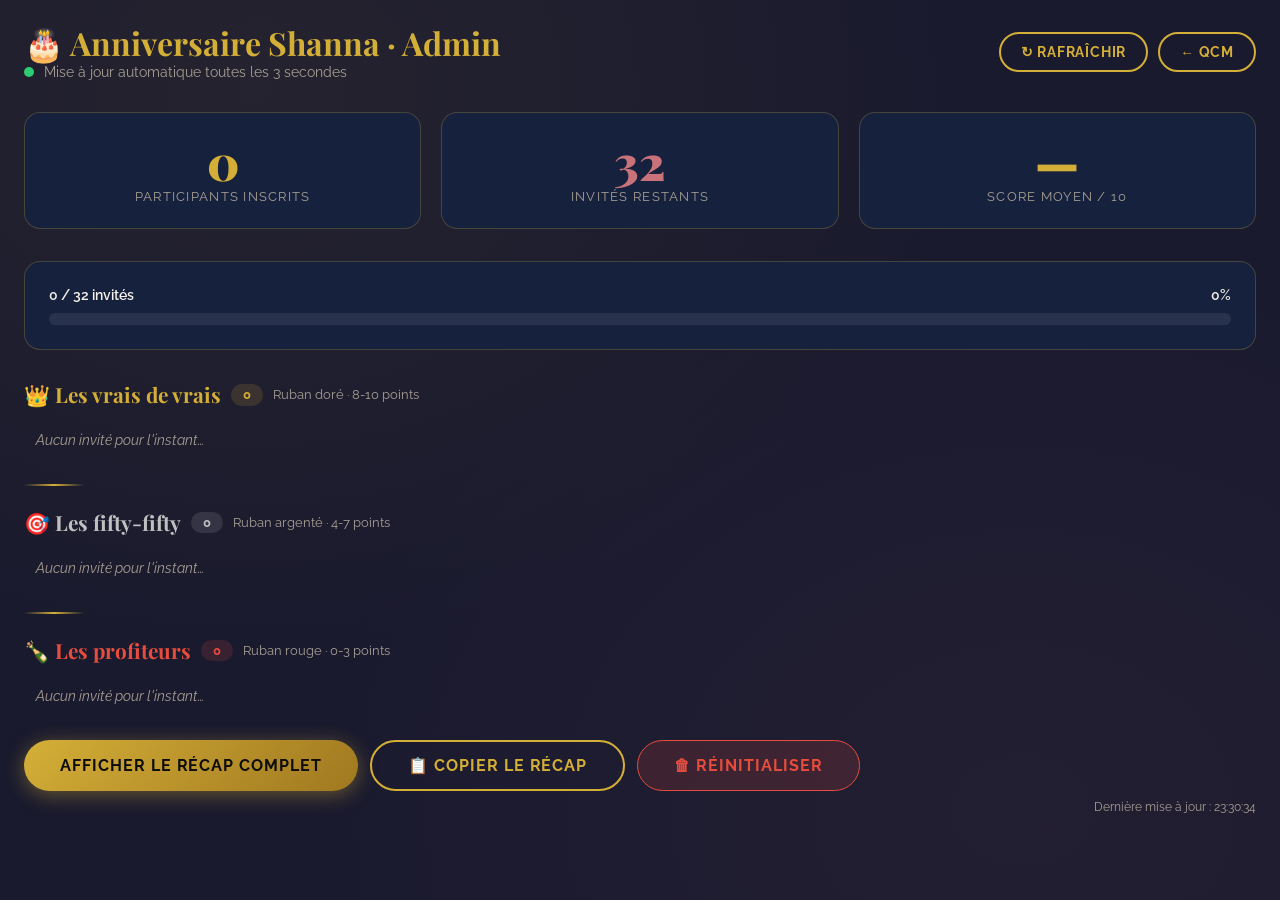
==== admin.html @ 677c8f05 "Initial commit - App QCM anniversaire Shanna 30 ans Made-with: Cursor" ====
<!DOCTYPE html>
<html lang="fr">
<head>
  <meta charset="UTF-8" />
  <meta name="viewport" content="width=device-width, initial-scale=1.0" />
  <meta name="apple-mobile-web-app-capable" content="yes" />
  <title>Admin — Anniversaire Shanna</title>
  <link rel="stylesheet" href="style.css" />
</head>
<body class="admin-body">

  <!-- ===== HEADER ===== -->
  <header class="admin-header">
    <div>
      <h1 class="admin-title">🎂 Anniversaire Shanna · Admin</h1>
      <p class="admin-subtitle">
        <span class="live-dot"></span>
        Mise à jour automatique toutes les 3 secondes
      </p>
    </div>
    <div style="display:flex; gap:10px; flex-wrap:wrap;">
      <button id="btn-refresh" class="btn btn-secondary" style="padding:10px 20px; font-size:.85rem;">
        ↻ Rafraîchir
      </button>
      <a href="index.html" class="btn btn-secondary" style="padding:10px 20px; font-size:.85rem; text-decoration:none;">
        ← QCM
      </a>
    </div>
  </header>


  <!-- ===== STATS GLOBALES ===== -->
  <div class="admin-grid">

    <div class="stat-card">
      <div id="stat-inscrits" class="stat-number">0</div>
      <div class="stat-label">Participants inscrits</div>
    </div>

    <div class="stat-card">
      <div id="stat-restants" class="stat-number" style="color:var(--rose)">32</div>
      <div class="stat-label">Invités restants</div>
    </div>

    <div class="stat-card">
      <div id="stat-moyenne" class="stat-number">—</div>
      <div class="stat-label">Score moyen / 10</div>
    </div>

  </div>


  <!-- ===== BARRE DE PROGRESSION GLOBALE ===== -->
  <div class="progress-global">
    <div class="progress-global-label">
      <span id="progress-label">0 / 32 invités</span>
      <span id="progress-pct">0%</span>
    </div>
    <div class="progress-global-bar">
      <div id="progress-global-fill" class="progress-global-fill" style="width:0%"></div>
    </div>
  </div>


  <!-- ===== ÉQUIPES ===== -->

  <!-- Les vrais de vrais (8-10) -->
  <div class="team-section">
    <h2 class="team-section-title team-gold">
      👑 Les vrais de vrais
      <span id="team-count-team-gold" class="team-count-badge" style="background:rgba(212,175,55,0.15); color:var(--gold)">0</span>
      <span style="font-size:.8rem; color:var(--text-muted); font-family:'Raleway',sans-serif; font-weight:400;">Ruban doré · 8-10 points</span>
    </h2>
    <div id="team-list-team-gold" class="invites-list">
      <p class="empty-team">Aucun invité pour l'instant…</p>
    </div>
  </div>

  <div class="gold-line" style="margin:24px 0;"></div>

  <!-- Les fifty-fifty (4-7) -->
  <div class="team-section">
    <h2 class="team-section-title team-silver">
      🎯 Les fifty-fifty
      <span id="team-count-team-silver" class="team-count-badge" style="background:rgba(192,192,192,0.15); color:var(--silver)">0</span>
      <span style="font-size:.8rem; color:var(--text-muted); font-family:'Raleway',sans-serif; font-weight:400;">Ruban argenté · 4-7 points</span>
    </h2>
    <div id="team-list-team-silver" class="invites-list">
      <p class="empty-team">Aucun invité pour l'instant…</p>
    </div>
  </div>

  <div class="gold-line" style="margin:24px 0;"></div>

  <!-- Les profiteurs (0-3) -->
  <div class="team-section">
    <h2 class="team-section-title team-red">
      🍾 Les profiteurs
      <span id="team-count-team-red" class="team-count-badge" style="background:rgba(231,76,60,0.15); color:#E74C3C">0</span>
      <span style="font-size:.8rem; color:var(--text-muted); font-family:'Raleway',sans-serif; font-weight:400;">Ruban rouge · 0-3 points</span>
    </h2>
    <div id="team-list-team-red" class="invites-list">
      <p class="empty-team">Aucun invité pour l'instant…</p>
    </div>
  </div>


  <!-- ===== ACTIONS ===== -->
  <div class="admin-actions">
    <button id="btn-recap" class="btn btn-primary">
      Afficher le récap complet
    </button>
    <button id="btn-copy" class="btn btn-secondary">
      📋 Copier le récap
    </button>
    <button id="btn-reset" class="btn" style="background:rgba(231,76,60,0.15); color:#E74C3C; border:1.5px solid #E74C3C;">
      🗑 Réinitialiser
    </button>
  </div>

  <pre id="recap-block" class="recap-block hidden"></pre>

  <p id="last-update" class="last-update">—</p>

  <div style="height:40px;"></div>

  <script src="questions.js"></script>
  <script src="admin.js"></script>
</body>
</html>
---- style.css ----
/* ============================================================
   SHANNA 30 ANS - Thème festif : noir, doré, rose poudré
   Google Fonts : Playfair Display (titres) + Raleway (corps)
   ============================================================ */

@import url('https://fonts.googleapis.com/css2?family=Playfair+Display:ital,wght@0,400;0,700;0,900;1,400&family=Raleway:wght@300;400;500;600;700&display=swap');

/* ---------- Variables ---------- */
:root {
  --gold:        #D4AF37;
  --gold-light:  #F0D060;
  --gold-dark:   #A07820;
  --silver:      #C0C0C0;
  --red-team:    #C0392B;
  --rose:        #C9727A;
  --rose-light:  #F2B5BB;
  --black:       #0D0D0D;
  --dark:        #1A1A2E;
  --card:        #16213E;
  --card-light:  #1E2B4A;
  --text:        #F5F0E8;
  --text-muted:  #A89F94;
  --border:      rgba(212, 175, 55, 0.25);
  --shadow:      rgba(0, 0, 0, 0.6);

  --radius:      16px;
  --radius-sm:   8px;
  --transition:  0.35s cubic-bezier(0.4, 0, 0.2, 1);
}

/* ---------- Reset & Base ---------- */
*, *::before, *::after { box-sizing: border-box; margin: 0; padding: 0; }

html { font-size: 16px; -webkit-tap-highlight-color: transparent; }

body {
  font-family: 'Raleway', sans-serif;
  background: var(--dark);
  color: var(--text);
  min-height: 100vh;
  overflow-x: hidden;
  background-image:
    radial-gradient(ellipse at 20% 10%, rgba(212,175,55,0.08) 0%, transparent 50%),
    radial-gradient(ellipse at 80% 90%, rgba(201,114,122,0.07) 0%, transparent 50%);
}

/* ---------- Typographie ---------- */
h1, h2, h3 {
  font-family: 'Playfair Display', serif;
  line-height: 1.2;
}

/* ---------- Utilitaires ---------- */
.hidden { display: none !important; }

.text-gold   { color: var(--gold); }
.text-rose   { color: var(--rose); }
.text-muted  { color: var(--text-muted); }

/* ---------- Étoiles de fond animées ---------- */
.stars {
  position: fixed;
  inset: 0;
  pointer-events: none;
  z-index: 0;
  overflow: hidden;
}
.star {
  position: absolute;
  width: 2px; height: 2px;
  background: var(--gold-light);
  border-radius: 50%;
  animation: twinkle var(--dur, 3s) ease-in-out infinite var(--delay, 0s);
  opacity: 0;
}
@keyframes twinkle {
  0%, 100% { opacity: 0; transform: scale(1); }
  50%       { opacity: 0.8; transform: scale(1.5); }
}

/* ---------- Container principal ---------- */
#app {
  position: relative;
  z-index: 1;
  min-height: 100vh;
  display: flex;
  align-items: center;
  justify-content: center;
  padding: 24px 16px;
}

/* ---------- Écrans (sections) ---------- */
.screen {
  width: 100%;
  max-width: 680px;
  animation: fadeIn 0.5s ease both;
}
@keyframes fadeIn {
  from { opacity: 0; transform: translateY(20px); }
  to   { opacity: 1; transform: translateY(0); }
}

/* ---------- Card ---------- */
.card {
  background: var(--card);
  border: 1px solid var(--border);
  border-radius: var(--radius);
  padding: 40px 36px;
  box-shadow: 0 20px 60px var(--shadow);
  position: relative;
  overflow: hidden;
}
.card::before {
  content: '';
  position: absolute;
  inset: 0;
  background: linear-gradient(135deg, rgba(212,175,55,0.04) 0%, transparent 60%);
  pointer-events: none;
}

/* ---------- Séparateur doré ---------- */
.gold-line {
  width: 60px;
  height: 2px;
  background: linear-gradient(90deg, transparent, var(--gold), transparent);
  margin: 16px auto;
}

/* ---------- Boutons ---------- */
.btn {
  display: inline-flex;
  align-items: center;
  justify-content: center;
  gap: 8px;
  padding: 14px 36px;
  border: none;
  border-radius: 50px;
  font-family: 'Raleway', sans-serif;
  font-size: 1rem;
  font-weight: 700;
  letter-spacing: 0.06em;
  text-transform: uppercase;
  cursor: pointer;
  transition: all var(--transition);
  position: relative;
  overflow: hidden;
}
.btn::after {
  content: '';
  position: absolute;
  inset: 0;
  background: rgba(255,255,255,0.1);
  opacity: 0;
  transition: opacity 0.2s;
}
.btn:active::after { opacity: 1; }

.btn-primary {
  background: linear-gradient(135deg, var(--gold), var(--gold-dark));
  color: var(--black);
  box-shadow: 0 4px 20px rgba(212,175,55,0.4);
}
.btn-primary:hover {
  transform: translateY(-2px);
  box-shadow: 0 8px 30px rgba(212,175,55,0.6);
}

.btn-secondary {
  background: transparent;
  color: var(--gold);
  border: 2px solid var(--gold);
}
.btn-secondary:hover {
  background: rgba(212,175,55,0.1);
  transform: translateY(-2px);
}

.btn-full { width: 100%; }

/* ---------- ÉCRAN ACCUEIL ---------- */
#screen-welcome {
  text-align: center;
}
.welcome-title {
  font-size: clamp(2rem, 6vw, 3.2rem);
  font-weight: 900;
  color: var(--gold);
  text-shadow: 0 0 40px rgba(212,175,55,0.4);
  margin-bottom: 8px;
}
.welcome-subtitle {
  font-size: clamp(1.1rem, 3vw, 1.4rem);
  font-style: italic;
  color: var(--rose-light);
  margin-bottom: 24px;
}
.welcome-desc {
  font-size: 1rem;
  color: var(--text-muted);
  line-height: 1.7;
  margin-bottom: 36px;
  max-width: 480px;
  margin-left: auto;
  margin-right: auto;
}
.welcome-teams {
  display: flex;
  gap: 12px;
  justify-content: center;
  flex-wrap: wrap;
  margin-bottom: 40px;
}
.team-badge {
  padding: 8px 18px;
  border-radius: 50px;
  font-size: 0.82rem;
  font-weight: 700;
  letter-spacing: 0.05em;
  border: 1.5px solid;
}
.badge-gold   { color: var(--gold);    border-color: var(--gold);    background: rgba(212,175,55,0.08); }
.badge-silver { color: var(--silver);  border-color: var(--silver);  background: rgba(192,192,192,0.08); }
.badge-red    { color: #E74C3C;        border-color: #E74C3C;        background: rgba(231,76,60,0.08); }

/* ---------- ÉCRAN INSCRIPTION ---------- */
#screen-register .card-title {
  font-size: 1.8rem;
  color: var(--gold);
  text-align: center;
  margin-bottom: 6px;
}
.form-group {
  margin-bottom: 20px;
}
label {
  display: block;
  font-size: 0.85rem;
  font-weight: 600;
  letter-spacing: 0.08em;
  text-transform: uppercase;
  color: var(--text-muted);
  margin-bottom: 8px;
}
input[type="text"], select {
  width: 100%;
  padding: 14px 18px;
  background: rgba(255,255,255,0.05);
  border: 1.5px solid var(--border);
  border-radius: var(--radius-sm);
  color: var(--text);
  font-family: 'Raleway', sans-serif;
  font-size: 1rem;
  transition: border-color var(--transition), box-shadow var(--transition);
  outline: none;
  -webkit-appearance: none;
}
input[type="text"]:focus, select:focus {
  border-color: var(--gold);
  box-shadow: 0 0 0 3px rgba(212,175,55,0.15);
}
input::placeholder { color: var(--text-muted); }
select option { background: var(--card); color: var(--text); }

.form-row {
  display: grid;
  grid-template-columns: 1fr 1fr;
  gap: 16px;
}

/* ---------- ÉCRAN QCM ---------- */
#screen-quiz .quiz-header {
  display: flex;
  justify-content: space-between;
  align-items: center;
  margin-bottom: 12px;
}
.quiz-counter {
  font-size: 0.85rem;
  color: var(--text-muted);
  font-weight: 600;
  letter-spacing: 0.05em;
}
.quiz-name {
  font-size: 0.9rem;
  color: var(--gold);
  font-weight: 700;
}

/* Barre de progression */
.progress-bar-wrap {
  height: 4px;
  background: rgba(255,255,255,0.1);
  border-radius: 2px;
  margin-bottom: 28px;
  overflow: hidden;
}
.progress-bar-fill {
  height: 100%;
  background: linear-gradient(90deg, var(--gold), var(--rose));
  border-radius: 2px;
  transition: width 0.4s ease;
}

.quiz-question {
  font-size: clamp(1.1rem, 3vw, 1.35rem);
  font-weight: 700;
  font-family: 'Playfair Display', serif;
  color: var(--text);
  margin-bottom: 28px;
  line-height: 1.5;
  min-height: 64px;
}

.choices-grid {
  display: grid;
  grid-template-columns: 1fr 1fr;
  gap: 12px;
}

.choice-btn {
  padding: 16px 14px;
  background: var(--card-light);
  border: 1.5px solid var(--border);
  border-radius: var(--radius-sm);
  color: var(--text);
  font-family: 'Raleway', sans-serif;
  font-size: 0.95rem;
  font-weight: 500;
  text-align: left;
  cursor: pointer;
  transition: all var(--transition);
  line-height: 1.4;
  position: relative;
  overflow: hidden;
}
.choice-btn:hover:not(:disabled) {
  border-color: var(--gold);
  background: rgba(212,175,55,0.08);
  transform: translateY(-1px);
}
.choice-btn.correct {
  border-color: #27AE60;
  background: rgba(39,174,96,0.15);
  color: #2ECC71;
}
.choice-btn.wrong {
  border-color: #E74C3C;
  background: rgba(231,76,60,0.12);
  color: #E74C3C;
}
.choice-btn:disabled { cursor: default; }

/* Lettre A/B/C/D */
.choice-letter {
  display: inline-block;
  width: 24px;
  height: 24px;
  line-height: 24px;
  text-align: center;
  border-radius: 50%;
  background: rgba(212,175,55,0.15);
  color: var(--gold);
  font-size: 0.75rem;
  font-weight: 800;
  margin-right: 8px;
  flex-shrink: 0;
}

/* ---------- ÉCRAN RÉSULTAT ---------- */
#screen-result {
  text-align: center;
}
.result-score-wrap {
  position: relative;
  display: inline-block;
  margin: 24px 0;
}
.result-score-circle {
  width: 140px;
  height: 140px;
  border-radius: 50%;
  border: 3px solid var(--gold);
  display: flex;
  flex-direction: column;
  align-items: center;
  justify-content: center;
  margin: 0 auto;
  background: rgba(212,175,55,0.08);
  box-shadow: 0 0 40px rgba(212,175,55,0.3);
  animation: pulse-glow 2s ease infinite;
}
@keyframes pulse-glow {
  0%, 100% { box-shadow: 0 0 30px rgba(212,175,55,0.3); }
  50%       { box-shadow: 0 0 60px rgba(212,175,55,0.6); }
}
.score-number {
  font-family: 'Playfair Display', serif;
  font-size: 3rem;
  font-weight: 900;
  color: var(--gold);
  line-height: 1;
}
.score-total {
  font-size: 0.8rem;
  color: var(--text-muted);
  font-weight: 600;
}

.result-team-name {
  font-size: clamp(1.6rem, 5vw, 2.2rem);
  font-weight: 900;
  font-family: 'Playfair Display', serif;
  margin: 16px 0 8px;
}
.team-gold   { color: var(--gold); }
.team-silver { color: var(--silver); }
.team-red    { color: #E74C3C; }

.result-ribbon {
  display: inline-block;
  padding: 10px 28px;
  border-radius: 50px;
  font-weight: 800;
  font-size: 1rem;
  letter-spacing: 0.08em;
  margin: 12px 0 20px;
  border: 2px solid;
}
.result-desc {
  font-size: 1rem;
  color: var(--text-muted);
  margin-bottom: 32px;
  font-style: italic;
}

/* ---------- CONFETTIS ---------- */
.confetti-container {
  position: fixed;
  inset: 0;
  pointer-events: none;
  z-index: 999;
  overflow: hidden;
}
.confetti-piece {
  position: absolute;
  top: -20px;
  width: 10px;
  height: 10px;
  border-radius: 2px;
  animation: confetti-fall var(--duration, 3s) linear var(--delay, 0s) forwards;
}
@keyframes confetti-fall {
  0%   { transform: translateY(0) rotate(0deg) scaleX(1); opacity: 1; }
  80%  { opacity: 1; }
  100% { transform: translateY(110vh) rotate(720deg) scaleX(-1); opacity: 0; }
}

/* ---------- TRANSITIONS ENTRE QUESTIONS ---------- */
.quiz-slide-out {
  animation: slideOut 0.3s ease forwards;
}
.quiz-slide-in {
  animation: slideIn 0.35s ease forwards;
}
@keyframes slideOut {
  to { opacity: 0; transform: translateX(-40px); }
}
@keyframes slideIn {
  from { opacity: 0; transform: translateX(40px); }
  to   { opacity: 1; transform: translateX(0); }
}

/* ---------- RESPONSIVE tablette portrait / paysage ---------- */
@media (max-width: 600px) {
  .card { padding: 28px 20px; }
  .form-row { grid-template-columns: 1fr; }
  .choices-grid { grid-template-columns: 1fr; }
}
@media (min-width: 768px) and (orientation: landscape) {
  #screen-quiz .card { padding: 32px 40px; }
  .choices-grid { gap: 14px; }
}

/* ============================================================
   ADMIN STYLES (utilisés dans admin.html)
   ============================================================ */

.admin-body {
  font-family: 'Raleway', sans-serif;
  background: var(--dark);
  color: var(--text);
  min-height: 100vh;
  padding: 24px;
  background-image:
    radial-gradient(ellipse at 20% 10%, rgba(212,175,55,0.06) 0%, transparent 50%),
    radial-gradient(ellipse at 80% 90%, rgba(201,114,122,0.05) 0%, transparent 50%);
}

.admin-header {
  display: flex;
  align-items: center;
  justify-content: space-between;
  margin-bottom: 32px;
  flex-wrap: wrap;
  gap: 12px;
}
.admin-title {
  font-family: 'Playfair Display', serif;
  font-size: clamp(1.4rem, 4vw, 2rem);
  color: var(--gold);
}
.admin-subtitle {
  font-size: 0.85rem;
  color: var(--text-muted);
  margin-top: 2px;
}
.live-dot {
  display: inline-block;
  width: 10px; height: 10px;
  border-radius: 50%;
  background: #2ECC71;
  margin-right: 6px;
  animation: blink 1.2s ease infinite;
}
@keyframes blink {
  0%, 100% { opacity: 1; }
  50%       { opacity: 0.2; }
}

.admin-grid {
  display: grid;
  grid-template-columns: repeat(auto-fit, minmax(280px, 1fr));
  gap: 20px;
  margin-bottom: 32px;
}

.stat-card {
  background: var(--card);
  border: 1px solid var(--border);
  border-radius: var(--radius);
  padding: 24px;
  text-align: center;
}
.stat-number {
  font-family: 'Playfair Display', serif;
  font-size: 3rem;
  font-weight: 900;
  color: var(--gold);
  line-height: 1;
}
.stat-label {
  font-size: 0.8rem;
  text-transform: uppercase;
  letter-spacing: 0.1em;
  color: var(--text-muted);
  margin-top: 4px;
}

.progress-global {
  background: var(--card);
  border: 1px solid var(--border);
  border-radius: var(--radius);
  padding: 24px;
  margin-bottom: 32px;
}
.progress-global-label {
  display: flex;
  justify-content: space-between;
  margin-bottom: 10px;
  font-size: 0.9rem;
  font-weight: 600;
}
.progress-global-bar {
  height: 12px;
  background: rgba(255,255,255,0.08);
  border-radius: 6px;
  overflow: hidden;
}
.progress-global-fill {
  height: 100%;
  background: linear-gradient(90deg, var(--gold), var(--rose));
  border-radius: 6px;
  transition: width 0.6s ease;
}

.team-section {
  margin-bottom: 24px;
}
.team-section-title {
  font-family: 'Playfair Display', serif;
  font-size: 1.3rem;
  margin-bottom: 12px;
  display: flex;
  align-items: center;
  gap: 10px;
}
.team-count-badge {
  font-size: 0.8rem;
  padding: 3px 12px;
  border-radius: 50px;
  font-weight: 700;
  font-family: 'Raleway', sans-serif;
}

.invites-list {
  display: grid;
  grid-template-columns: repeat(auto-fill, minmax(200px, 1fr));
  gap: 10px;
}
.invite-card {
  background: var(--card-light);
  border: 1px solid var(--border);
  border-radius: var(--radius-sm);
  padding: 12px 16px;
  display: flex;
  justify-content: space-between;
  align-items: center;
  animation: fadeIn 0.3s ease;
}
.invite-name {
  font-weight: 600;
  font-size: 0.95rem;
}
.invite-score {
  font-family: 'Playfair Display', serif;
  font-size: 1.1rem;
  font-weight: 700;
}
.invite-link {
  font-size: 0.75rem;
  color: var(--text-muted);
}

.empty-team {
  color: var(--text-muted);
  font-style: italic;
  font-size: 0.9rem;
  padding: 12px;
}

.admin-actions {
  display: flex;
  gap: 12px;
  flex-wrap: wrap;
  margin-top: 24px;
}

.recap-block {
  background: var(--card);
  border: 1px solid var(--border);
  border-radius: var(--radius);
  padding: 20px;
  font-family: monospace;
  font-size: 0.85rem;
  line-height: 1.8;
  white-space: pre-wrap;
  color: var(--text);
  margin-top: 16px;
  max-height: 400px;
  overflow-y: auto;
}

.last-update {
  font-size: 0.78rem;
  color: var(--text-muted);
  text-align: right;
  margin-top: 8px;
}
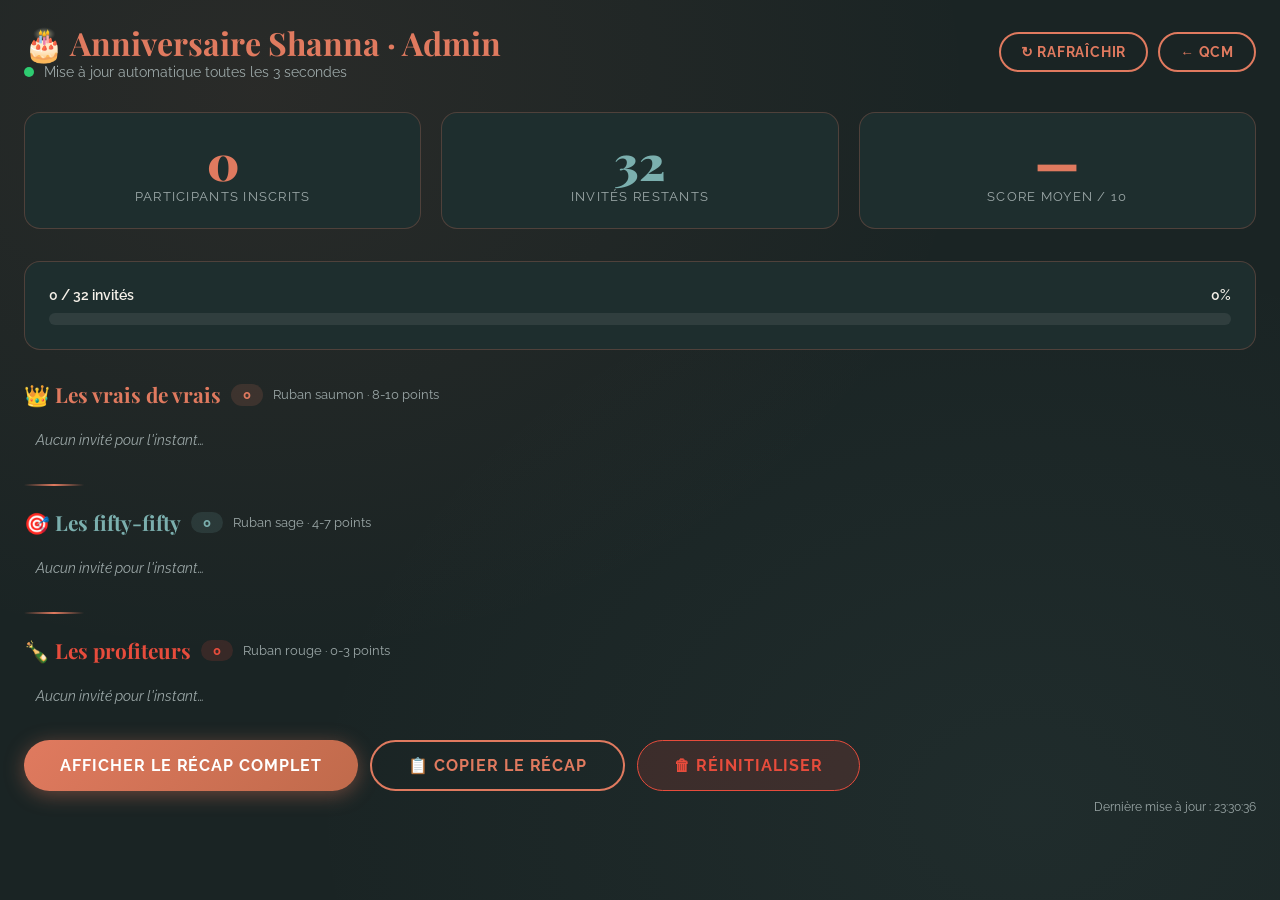
==== commit eeef9b9b: "DA: palette saumon + sage Made-with: Cursor" ====
--- a/admin.html
+++ b/admin.html
@@ -38,7 +38,7 @@
     </div>
 
     <div class="stat-card">
-      <div id="stat-restants" class="stat-number" style="color:var(--rose)">32</div>
+      <div id="stat-restants" class="stat-number" style="color:var(--sage)">32</div>
       <div class="stat-label">Invités restants</div>
     </div>
 
@@ -68,8 +68,8 @@
   <div class="team-section">
     <h2 class="team-section-title team-gold">
       👑 Les vrais de vrais
-      <span id="team-count-team-gold" class="team-count-badge" style="background:rgba(212,175,55,0.15); color:var(--gold)">0</span>
-      <span style="font-size:.8rem; color:var(--text-muted); font-family:'Raleway',sans-serif; font-weight:400;">Ruban doré · 8-10 points</span>
+      <span id="team-count-team-gold" class="team-count-badge" style="background:rgba(224,122,95,0.15); color:var(--salmon)">0</span>
+      <span style="font-size:.8rem; color:var(--text-muted); font-family:'Raleway',sans-serif; font-weight:400;">Ruban saumon · 8-10 points</span>
     </h2>
     <div id="team-list-team-gold" class="invites-list">
       <p class="empty-team">Aucun invité pour l'instant…</p>
@@ -82,8 +82,8 @@
   <div class="team-section">
     <h2 class="team-section-title team-silver">
       🎯 Les fifty-fifty
-      <span id="team-count-team-silver" class="team-count-badge" style="background:rgba(192,192,192,0.15); color:var(--silver)">0</span>
-      <span style="font-size:.8rem; color:var(--text-muted); font-family:'Raleway',sans-serif; font-weight:400;">Ruban argenté · 4-7 points</span>
+      <span id="team-count-team-silver" class="team-count-badge" style="background:rgba(123,175,174,0.15); color:var(--sage)">0</span>
+      <span style="font-size:.8rem; color:var(--text-muted); font-family:'Raleway',sans-serif; font-weight:400;">Ruban sage · 4-7 points</span>
     </h2>
     <div id="team-list-team-silver" class="invites-list">
       <p class="empty-team">Aucun invité pour l'instant…</p>
--- a/style.css
+++ b/style.css
@@ -1,31 +1,32 @@
 /* ============================================================
-   SHANNA 30 ANS - Thème festif : noir, doré, rose poudré
+   SHANNA 30 ANS - Thème : brosse de saumon + sage
    Google Fonts : Playfair Display (titres) + Raleway (corps)
    ============================================================ */
 
 @import url('https://fonts.googleapis.com/css2?family=Playfair+Display:ital,wght@0,400;0,700;0,900;1,400&family=Raleway:wght@300;400;500;600;700&display=swap');
 
-/* ---------- Variables ---------- */
+/* ---------- Variables : Saumon + Sage (couleur déclinée) ---------- */
 :root {
-  --gold:        #D4AF37;
-  --gold-light:  #F0D060;
-  --gold-dark:   #A07820;
-  --silver:      #C0C0C0;
-  --red-team:    #C0392B;
-  --rose:        #C9727A;
-  --rose-light:  #F2B5BB;
-  --black:       #0D0D0D;
-  --dark:        #1A1A2E;
-  --card:        #16213E;
-  --card-light:  #1E2B4A;
-  --text:        #F5F0E8;
-  --text-muted:  #A89F94;
-  --border:      rgba(212, 175, 55, 0.25);
-  --shadow:      rgba(0, 0, 0, 0.6);
-
-  --radius:      16px;
-  --radius-sm:   8px;
-  --transition:  0.35s cubic-bezier(0.4, 0, 0.2, 1);
+  --salmon:       #E07A5F;
+  --salmon-light: #F4A582;
+  --salmon-dark:  #C06A4B;
+  --sage:         #7BAFAE;
+  --sage-light:   #9BC4C3;
+  --sage-dark:    #5C8A8A;
+  --silver:       #B8C4C4;
+  --red-team:     #C0392B;
+  --black:        #0D0D0D;
+  --dark:         #1A2424;
+  --card:         #1E2E2E;
+  --card-light:   #263838;
+  --text:         #F5F0E8;
+  --text-muted:   #9CA8A8;
+  --border:       rgba(224, 122, 95, 0.25);
+  --shadow:       rgba(0, 0, 0, 0.5);
+
+  --radius:       16px;
+  --radius-sm:    8px;
+  --transition:   0.35s cubic-bezier(0.4, 0, 0.2, 1);
 }
 
 /* ---------- Reset & Base ---------- */
@@ -40,8 +41,8 @@
   min-height: 100vh;
   overflow-x: hidden;
   background-image:
-    radial-gradient(ellipse at 20% 10%, rgba(212,175,55,0.08) 0%, transparent 50%),
-    radial-gradient(ellipse at 80% 90%, rgba(201,114,122,0.07) 0%, transparent 50%);
+    radial-gradient(ellipse at 20% 10%, rgba(224,122,95,0.1) 0%, transparent 50%),
+    radial-gradient(ellipse at 80% 90%, rgba(123,175,174,0.08) 0%, transparent 50%);
 }
 
 /* ---------- Typographie ---------- */
@@ -53,8 +54,8 @@
 /* ---------- Utilitaires ---------- */
 .hidden { display: none !important; }
 
-.text-gold   { color: var(--gold); }
-.text-rose   { color: var(--rose); }
+.text-salmon { color: var(--salmon); }
+.text-sage   { color: var(--sage); }
 .text-muted  { color: var(--text-muted); }
 
 /* ---------- Étoiles de fond animées ---------- */
@@ -68,7 +69,7 @@
 .star {
   position: absolute;
   width: 2px; height: 2px;
-  background: var(--gold-light);
+  background: var(--salmon-light);
   border-radius: 50%;
   animation: twinkle var(--dur, 3s) ease-in-out infinite var(--delay, 0s);
   opacity: 0;
@@ -114,15 +115,15 @@
   content: '';
   position: absolute;
   inset: 0;
-  background: linear-gradient(135deg, rgba(212,175,55,0.04) 0%, transparent 60%);
+  background: linear-gradient(135deg, rgba(224,122,95,0.05) 0%, transparent 60%);
   pointer-events: none;
 }
 
-/* ---------- Séparateur doré ---------- */
+/* ---------- Séparateur saumon ---------- */
 .gold-line {
   width: 60px;
   height: 2px;
-  background: linear-gradient(90deg, transparent, var(--gold), transparent);
+  background: linear-gradient(90deg, transparent, var(--salmon), transparent);
   margin: 16px auto;
 }
 
@@ -156,22 +157,22 @@
 .btn:active::after { opacity: 1; }
 
 .btn-primary {
-  background: linear-gradient(135deg, var(--gold), var(--gold-dark));
-  color: var(--black);
-  box-shadow: 0 4px 20px rgba(212,175,55,0.4);
+  background: linear-gradient(135deg, var(--salmon), var(--salmon-dark));
+  color: white;
+  box-shadow: 0 4px 20px rgba(224,122,95,0.4);
 }
 .btn-primary:hover {
   transform: translateY(-2px);
-  box-shadow: 0 8px 30px rgba(212,175,55,0.6);
+  box-shadow: 0 8px 30px rgba(224,122,95,0.6);
 }
 
 .btn-secondary {
   background: transparent;
-  color: var(--gold);
-  border: 2px solid var(--gold);
+  color: var(--salmon);
+  border: 2px solid var(--salmon);
 }
 .btn-secondary:hover {
-  background: rgba(212,175,55,0.1);
+  background: rgba(224,122,95,0.1);
   transform: translateY(-2px);
 }
 
@@ -184,14 +185,14 @@
 .welcome-title {
   font-size: clamp(2rem, 6vw, 3.2rem);
   font-weight: 900;
-  color: var(--gold);
-  text-shadow: 0 0 40px rgba(212,175,55,0.4);
+  color: var(--salmon);
+  text-shadow: 0 0 40px rgba(224,122,95,0.4);
   margin-bottom: 8px;
 }
 .welcome-subtitle {
   font-size: clamp(1.1rem, 3vw, 1.4rem);
   font-style: italic;
-  color: var(--rose-light);
+  color: var(--sage-light);
   margin-bottom: 24px;
 }
 .welcome-desc {
@@ -218,14 +219,14 @@
   letter-spacing: 0.05em;
   border: 1.5px solid;
 }
-.badge-gold   { color: var(--gold);    border-color: var(--gold);    background: rgba(212,175,55,0.08); }
-.badge-silver { color: var(--silver);  border-color: var(--silver);  background: rgba(192,192,192,0.08); }
-.badge-red    { color: #E74C3C;        border-color: #E74C3C;        background: rgba(231,76,60,0.08); }
+.badge-gold   { color: var(--salmon);  border-color: var(--salmon);  background: rgba(224,122,95,0.12); }
+.badge-silver { color: var(--sage);    border-color: var(--sage);    background: rgba(123,175,174,0.12); }
+.badge-red    { color: #E74C3C;       border-color: #E74C3C;        background: rgba(231,76,60,0.08); }
 
 /* ---------- ÉCRAN INSCRIPTION ---------- */
 #screen-register .card-title {
   font-size: 1.8rem;
-  color: var(--gold);
+  color: var(--salmon);
   text-align: center;
   margin-bottom: 6px;
 }
@@ -255,8 +256,8 @@
   -webkit-appearance: none;
 }
 input[type="text"]:focus, select:focus {
-  border-color: var(--gold);
-  box-shadow: 0 0 0 3px rgba(212,175,55,0.15);
+  border-color: var(--salmon);
+  box-shadow: 0 0 0 3px rgba(224,122,95,0.15);
 }
 input::placeholder { color: var(--text-muted); }
 select option { background: var(--card); color: var(--text); }
@@ -282,7 +283,7 @@
 }
 .quiz-name {
   font-size: 0.9rem;
-  color: var(--gold);
+  color: var(--salmon);
   font-weight: 700;
 }
 
@@ -296,7 +297,7 @@
 }
 .progress-bar-fill {
   height: 100%;
-  background: linear-gradient(90deg, var(--gold), var(--rose));
+  background: linear-gradient(90deg, var(--salmon), var(--sage));
   border-radius: 2px;
   transition: width 0.4s ease;
 }
@@ -334,8 +335,8 @@
   overflow: hidden;
 }
 .choice-btn:hover:not(:disabled) {
-  border-color: var(--gold);
-  background: rgba(212,175,55,0.08);
+  border-color: var(--salmon);
+  background: rgba(224,122,95,0.08);
   transform: translateY(-1px);
 }
 .choice-btn.correct {
@@ -358,8 +359,8 @@
   line-height: 24px;
   text-align: center;
   border-radius: 50%;
-  background: rgba(212,175,55,0.15);
-  color: var(--gold);
+  background: rgba(224,122,95,0.15);
+  color: var(--salmon);
   font-size: 0.75rem;
   font-weight: 800;
   margin-right: 8px;
@@ -379,25 +380,25 @@
   width: 140px;
   height: 140px;
   border-radius: 50%;
-  border: 3px solid var(--gold);
+  border: 3px solid var(--salmon);
   display: flex;
   flex-direction: column;
   align-items: center;
   justify-content: center;
   margin: 0 auto;
-  background: rgba(212,175,55,0.08);
-  box-shadow: 0 0 40px rgba(212,175,55,0.3);
+  background: rgba(224,122,95,0.08);
+  box-shadow: 0 0 40px rgba(224,122,95,0.3);
   animation: pulse-glow 2s ease infinite;
 }
 @keyframes pulse-glow {
-  0%, 100% { box-shadow: 0 0 30px rgba(212,175,55,0.3); }
-  50%       { box-shadow: 0 0 60px rgba(212,175,55,0.6); }
+  0%, 100% { box-shadow: 0 0 30px rgba(224,122,95,0.3); }
+  50%       { box-shadow: 0 0 60px rgba(224,122,95,0.5); }
 }
 .score-number {
   font-family: 'Playfair Display', serif;
   font-size: 3rem;
   font-weight: 900;
-  color: var(--gold);
+  color: var(--salmon);
   line-height: 1;
 }
 .score-total {
@@ -412,8 +413,8 @@
   font-family: 'Playfair Display', serif;
   margin: 16px 0 8px;
 }
-.team-gold   { color: var(--gold); }
-.team-silver { color: var(--silver); }
+.team-gold   { color: var(--salmon); }
+.team-silver { color: var(--sage); }
 .team-red    { color: #E74C3C; }
 
 .result-ribbon {
@@ -492,8 +493,8 @@
   min-height: 100vh;
   padding: 24px;
   background-image:
-    radial-gradient(ellipse at 20% 10%, rgba(212,175,55,0.06) 0%, transparent 50%),
-    radial-gradient(ellipse at 80% 90%, rgba(201,114,122,0.05) 0%, transparent 50%);
+    radial-gradient(ellipse at 20% 10%, rgba(224,122,95,0.08) 0%, transparent 50%),
+    radial-gradient(ellipse at 80% 90%, rgba(123,175,174,0.06) 0%, transparent 50%);
 }
 
 .admin-header {
@@ -507,7 +508,7 @@
 .admin-title {
   font-family: 'Playfair Display', serif;
   font-size: clamp(1.4rem, 4vw, 2rem);
-  color: var(--gold);
+  color: var(--salmon);
 }
 .admin-subtitle {
   font-size: 0.85rem;
@@ -545,7 +546,7 @@
   font-family: 'Playfair Display', serif;
   font-size: 3rem;
   font-weight: 900;
-  color: var(--gold);
+  color: var(--salmon);
   line-height: 1;
 }
 .stat-label {
@@ -578,7 +579,7 @@
 }
 .progress-global-fill {
   height: 100%;
-  background: linear-gradient(90deg, var(--gold), var(--rose));
+  background: linear-gradient(90deg, var(--salmon), var(--sage));
   border-radius: 6px;
   transition: width 0.6s ease;
 }
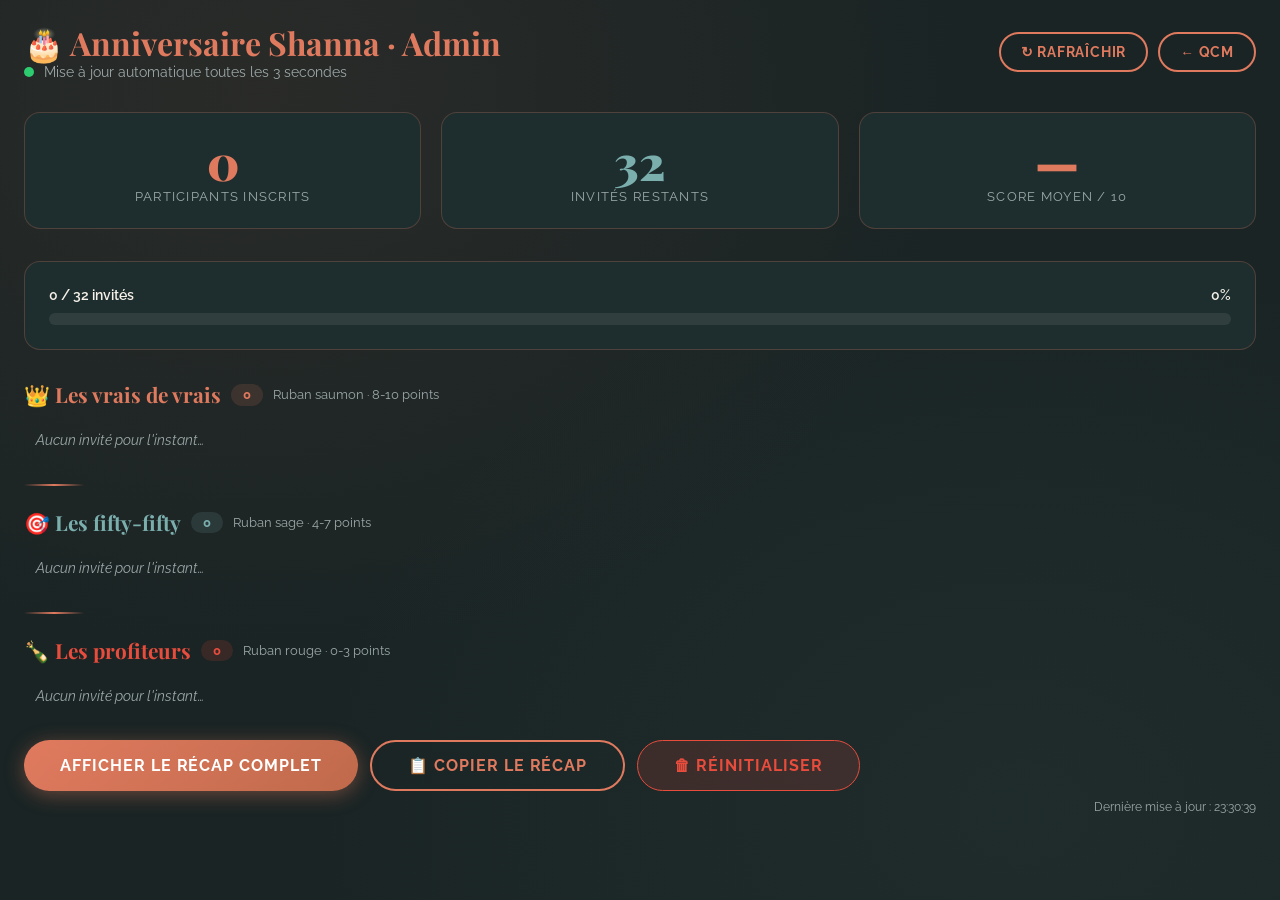
==== commit 360387a2: "Cache-bust CSS + theme-color saumon Made-with: Cursor" ====
--- a/admin.html
+++ b/admin.html
@@ -5,7 +5,8 @@
   <meta name="viewport" content="width=device-width, initial-scale=1.0" />
   <meta name="apple-mobile-web-app-capable" content="yes" />
   <title>Admin — Anniversaire Shanna</title>
-  <link rel="stylesheet" href="style.css" />
+  <meta name="theme-color" content="#E07A5F" />
+  <link rel="stylesheet" href="style.css?v=2" />
 </head>
 <body class="admin-body">
 
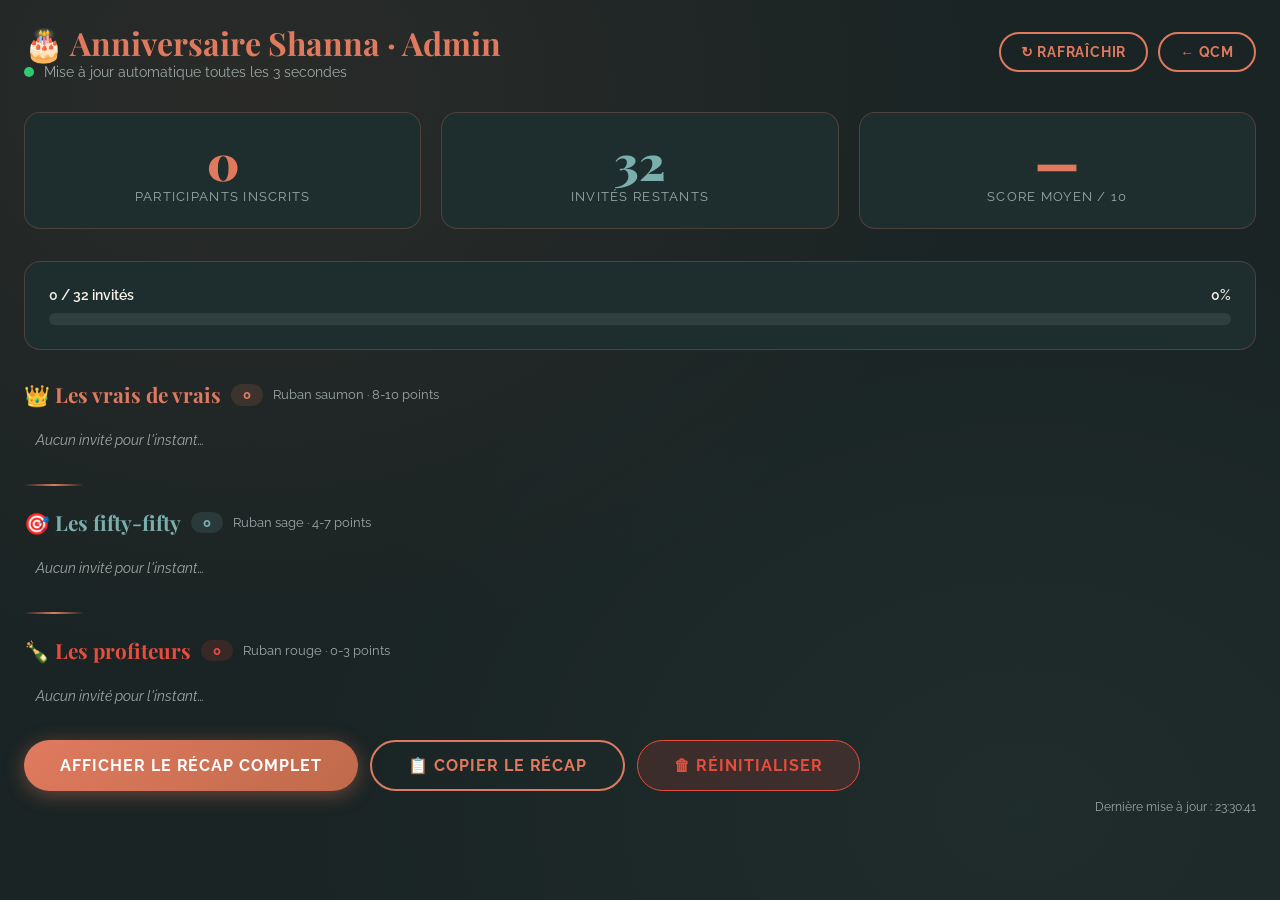
==== commit 2a82688a: "QCM: fond saumon, texte charcoal #1A1A1A Made-with: Cursor" ====
--- a/admin.html
+++ b/admin.html
@@ -6,7 +6,7 @@
   <meta name="apple-mobile-web-app-capable" content="yes" />
   <title>Admin — Anniversaire Shanna</title>
   <meta name="theme-color" content="#E07A5F" />
-  <link rel="stylesheet" href="style.css?v=2" />
+  <link rel="stylesheet" href="style.css?v=3" />
 </head>
 <body class="admin-body">
 
--- a/style.css
+++ b/style.css
@@ -268,45 +268,54 @@
   gap: 16px;
 }
 
-/* ---------- ÉCRAN QCM ---------- */
+/* ---------- ÉCRAN QCM : fond saumon + texte sombre ---------- */
+#screen-quiz .card {
+  background: linear-gradient(160deg, #E07A5F 0%, #E9967A 50%, #F0B090 100%);
+  border-color: rgba(255,255,255,0.3);
+  box-shadow: 0 20px 60px rgba(224,122,95,0.4);
+}
+#screen-quiz .card::before {
+  background: linear-gradient(135deg, rgba(255,255,255,0.08) 0%, transparent 60%);
+}
+
 #screen-quiz .quiz-header {
   display: flex;
   justify-content: space-between;
   align-items: center;
   margin-bottom: 12px;
 }
-.quiz-counter {
+#screen-quiz .quiz-counter {
   font-size: 0.85rem;
-  color: var(--text-muted);
+  color: #2D3436;
   font-weight: 600;
   letter-spacing: 0.05em;
-}
-.quiz-name {
+  opacity: 0.85;
+}
+#screen-quiz .quiz-name {
   font-size: 0.9rem;
-  color: var(--salmon);
+  color: #1A1A1A;
   font-weight: 700;
 }
 
-/* Barre de progression */
-.progress-bar-wrap {
+#screen-quiz .progress-bar-wrap {
   height: 4px;
-  background: rgba(255,255,255,0.1);
+  background: rgba(26,26,26,0.2);
   border-radius: 2px;
   margin-bottom: 28px;
   overflow: hidden;
 }
-.progress-bar-fill {
+#screen-quiz .progress-bar-fill {
   height: 100%;
-  background: linear-gradient(90deg, var(--salmon), var(--sage));
+  background: linear-gradient(90deg, #1A1A1A, #2D3436);
   border-radius: 2px;
   transition: width 0.4s ease;
 }
 
-.quiz-question {
+#screen-quiz .quiz-question {
   font-size: clamp(1.1rem, 3vw, 1.35rem);
   font-weight: 700;
   font-family: 'Playfair Display', serif;
-  color: var(--text);
+  color: #1A1A1A;
   margin-bottom: 28px;
   line-height: 1.5;
   min-height: 64px;
@@ -318,12 +327,12 @@
   gap: 12px;
 }
 
-.choice-btn {
+#screen-quiz .choice-btn {
   padding: 16px 14px;
-  background: var(--card-light);
-  border: 1.5px solid var(--border);
+  background: rgba(255,255,255,0.5);
+  border: 1.5px solid rgba(26,26,26,0.15);
   border-radius: var(--radius-sm);
-  color: var(--text);
+  color: #1A1A1A;
   font-family: 'Raleway', sans-serif;
   font-size: 0.95rem;
   font-weight: 500;
@@ -334,33 +343,32 @@
   position: relative;
   overflow: hidden;
 }
-.choice-btn:hover:not(:disabled) {
-  border-color: var(--salmon);
-  background: rgba(224,122,95,0.08);
+#screen-quiz .choice-btn:hover:not(:disabled) {
+  border-color: #1A1A1A;
+  background: rgba(255,255,255,0.8);
   transform: translateY(-1px);
 }
 .choice-btn.correct {
-  border-color: #27AE60;
-  background: rgba(39,174,96,0.15);
-  color: #2ECC71;
+  border-color: #1B5E20;
+  background: rgba(27,94,32,0.2);
+  color: #1B5E20;
 }
 .choice-btn.wrong {
-  border-color: #E74C3C;
-  background: rgba(231,76,60,0.12);
-  color: #E74C3C;
+  border-color: #B71C1C;
+  background: rgba(183,28,28,0.15);
+  color: #B71C1C;
 }
 .choice-btn:disabled { cursor: default; }
 
-/* Lettre A/B/C/D */
-.choice-letter {
+#screen-quiz .choice-letter {
   display: inline-block;
   width: 24px;
   height: 24px;
   line-height: 24px;
   text-align: center;
   border-radius: 50%;
-  background: rgba(224,122,95,0.15);
-  color: var(--salmon);
+  background: rgba(26,26,26,0.15);
+  color: #1A1A1A;
   font-size: 0.75rem;
   font-weight: 800;
   margin-right: 8px;
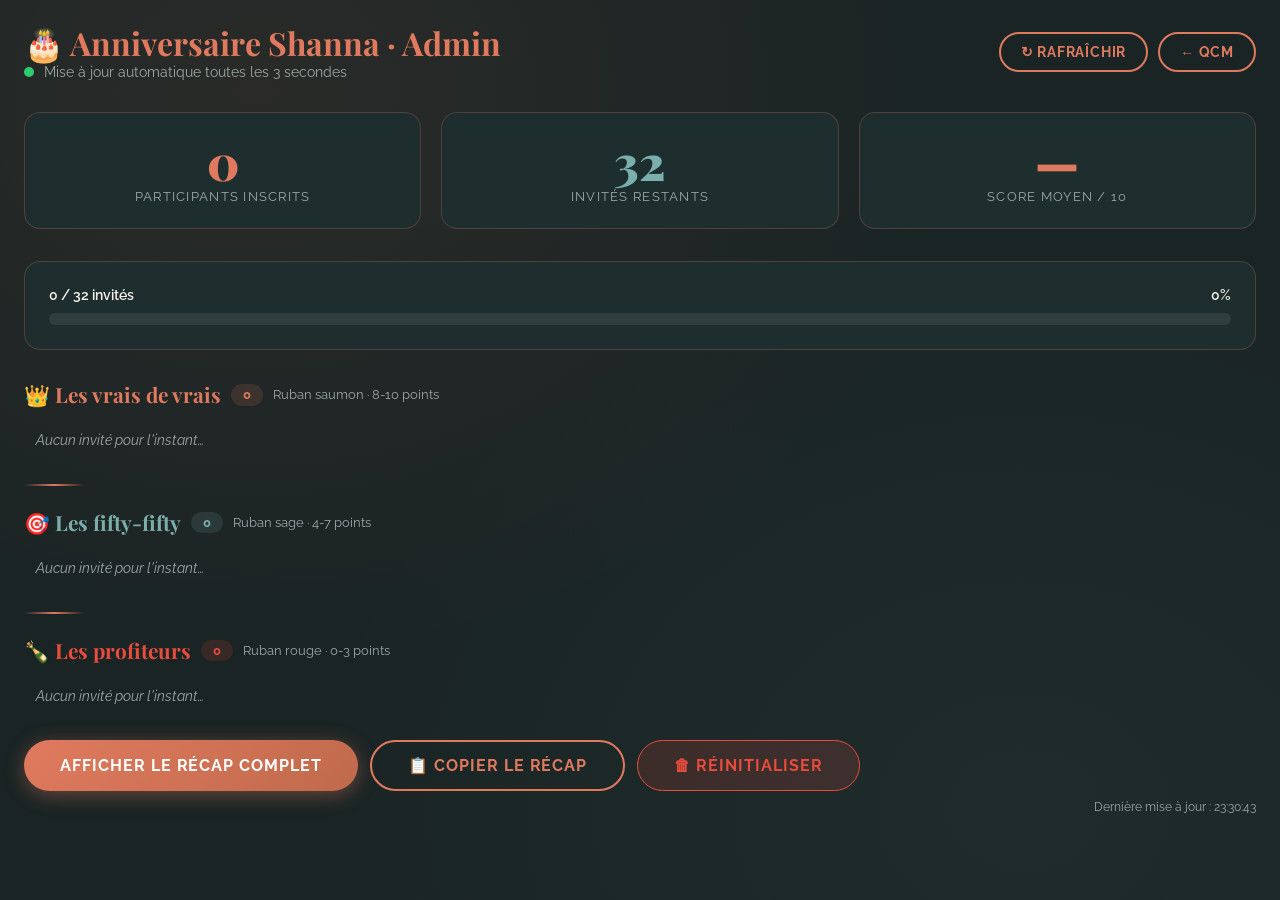
==== commit 1dd1a900: "QCM: fond saumon forcé (app + card), cache v4 Made-with: Cursor" ====
--- a/admin.html
+++ b/admin.html
@@ -6,7 +6,7 @@
   <meta name="apple-mobile-web-app-capable" content="yes" />
   <title>Admin — Anniversaire Shanna</title>
   <meta name="theme-color" content="#E07A5F" />
-  <link rel="stylesheet" href="style.css?v=3" />
+  <link rel="stylesheet" href="style.css?v=4" />
 </head>
 <body class="admin-body">
 
--- a/style.css
+++ b/style.css
@@ -269,13 +269,20 @@
 }
 
 /* ---------- ÉCRAN QCM : fond saumon + texte sombre ---------- */
+#app:has(#screen-quiz:not(.hidden)) {
+  background: linear-gradient(180deg, #E07A5F 0%, #E9967A 35%, #F0B090 100%) !important;
+  background-image: none !important;
+}
+body:has(#screen-quiz:not(.hidden)) .stars {
+  display: none;
+}
 #screen-quiz .card {
-  background: linear-gradient(160deg, #E07A5F 0%, #E9967A 50%, #F0B090 100%);
-  border-color: rgba(255,255,255,0.3);
-  box-shadow: 0 20px 60px rgba(224,122,95,0.4);
+  background: linear-gradient(160deg, #E07A5F 0%, #E9967A 50%, #F0B090 100%) !important;
+  border-color: rgba(255,255,255,0.4) !important;
+  box-shadow: 0 20px 60px rgba(224,122,95,0.5);
 }
 #screen-quiz .card::before {
-  background: linear-gradient(135deg, rgba(255,255,255,0.08) 0%, transparent 60%);
+  background: linear-gradient(135deg, rgba(255,255,255,0.06) 0%, transparent 50%);
 }
 
 #screen-quiz .quiz-header {
